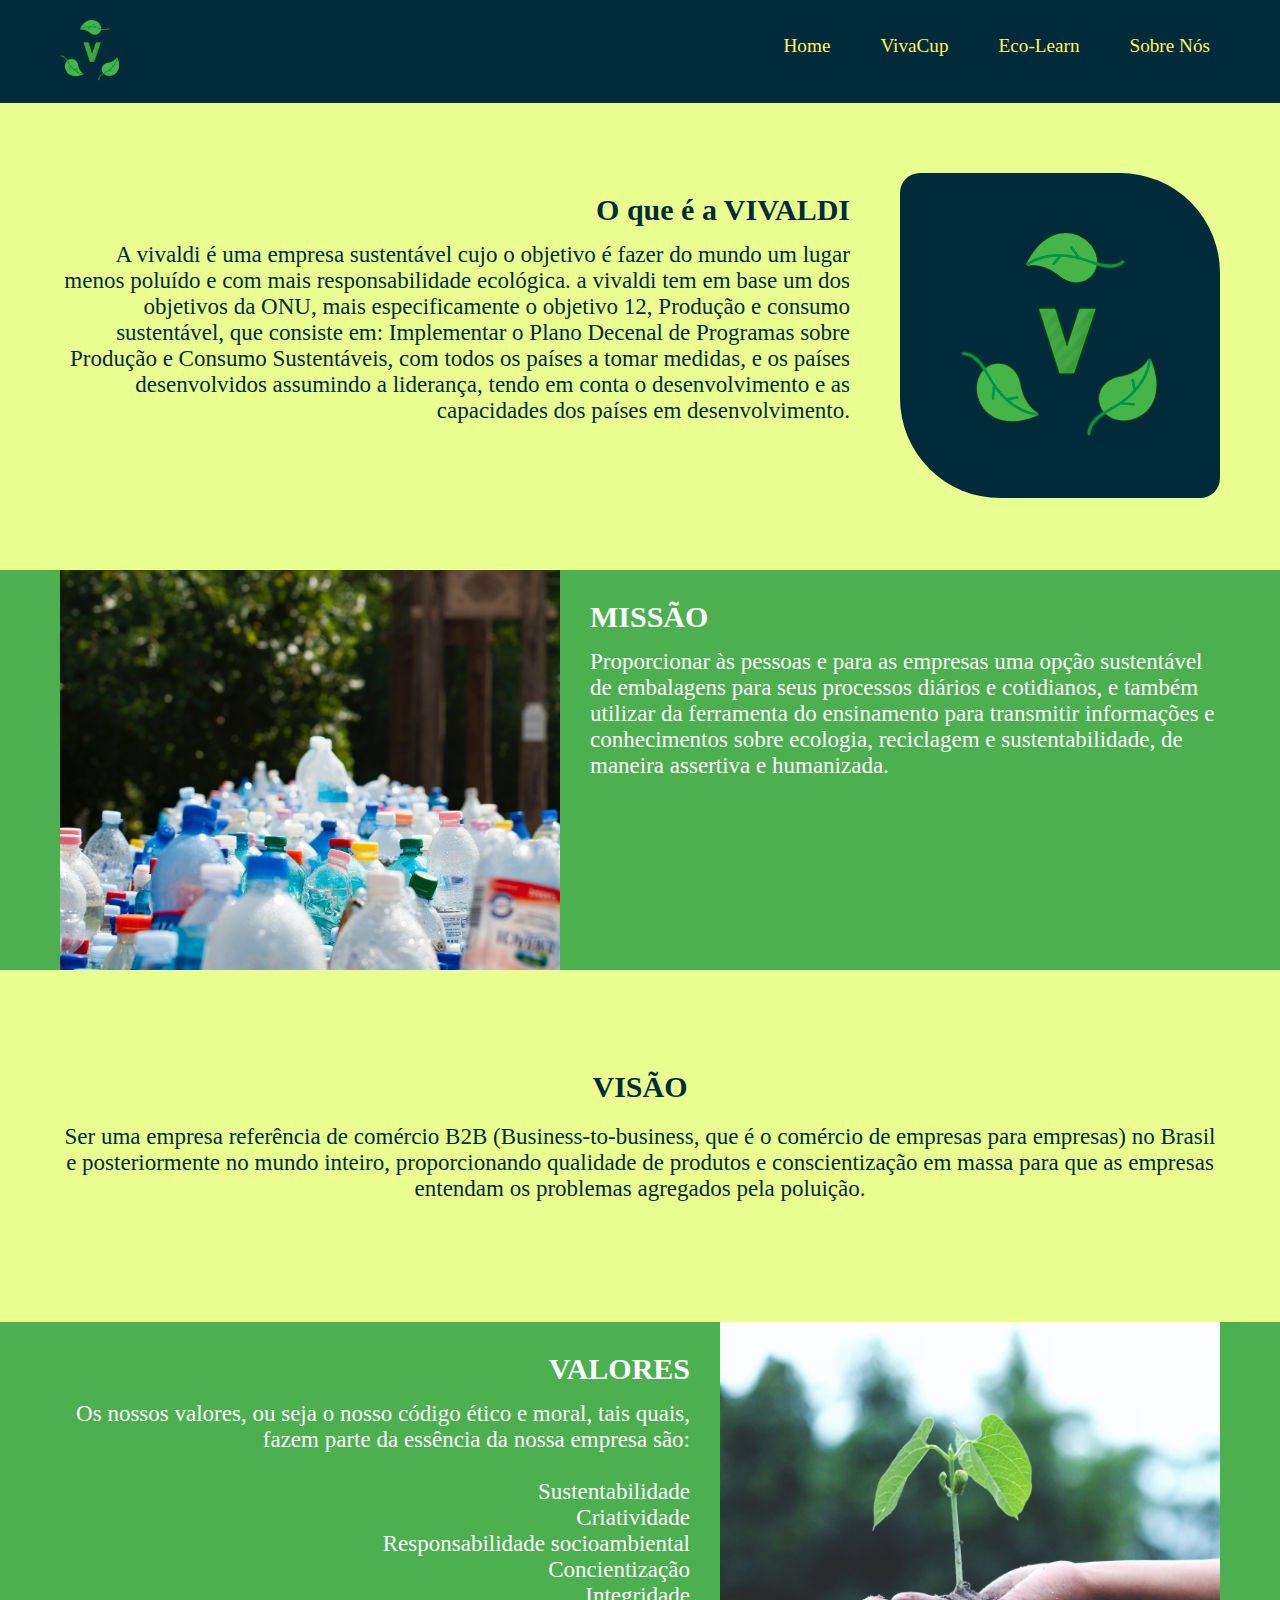
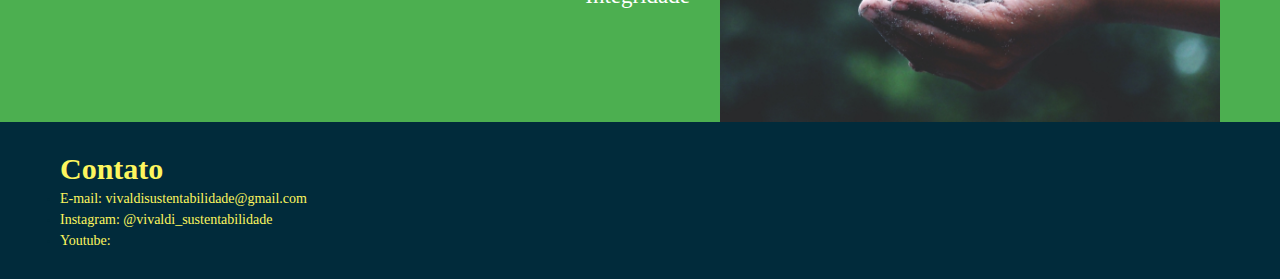
==== index.html @ 161d04c0 "adiciona o projeto vivaldi com duas paginas prontas" ====
<!DOCTYPE html>
<html lang="pt-br">
<head>
    <meta charset="UTF-8">
    <meta http-equiv="X-UA-Compatible" content="IE=edge">
    <meta name="viewport" content="width=device-width, initial-scale=1.0">
    <link rel="stylesheet" href="assets/css/standart.css">
    <link rel="stylesheet" href="assets/css/home.css">
    <title>Home (VIVALDI)</title>
</head>
<body>
    
    <!--header padrão de todas as páginas da aplicação-->
    <header>

        <div class="logo_header">
            <img class="center" src="assets/images/logo1.png" alt="logo">
        </div><!--logo_header-->

        <div class="navbar_header center">
            <ul>
                <a href="index.html"><li class="item_navbar_header">Home</li></a>
                <a href="assets/pages/viva_cup.html"><li class="item_navbar_header">VivaCup</li></a>
                <a href="assets/pages/eco_learn.html"><li class="item_navbar_header">Eco-Learn</li></a>
                <a href="assets/pages/sobre_nos.html"><li class="item_navbar_header">Sobre Nós</li></a>
            </ul>
        </div><!--navbar_header-->
    </header>

    <section class="section1 section_padding">
        <div class="texto_section1">
            <h1>O que é a VIVALDI</h1>
            <p>A vivaldi é uma empresa sustentável cujo o objetivo é fazer do mundo um lugar menos poluído e com mais responsabilidade ecológica. a vivaldi tem em base um dos objetivos da ONU, mais especificamente o objetivo 12, Produção e consumo sustentável, que consiste em: Implementar o Plano Decenal de Programas sobre Produção e Consumo Sustentáveis, com todos os países a tomar medidas, e os países desenvolvidos assumindo a liderança, tendo em conta o desenvolvimento e as capacidades dos países em desenvolvimento.</p>
        </div><!--texto_section1-->
        <div class="img_section1">
            <img src="assets/images/logo1.png" alt="logo">
        </div><!--img_section1-->
    </section><!--section1 - VIVALDI-->


    <section class="section2 section_padding">
        <div class="img_section2">
            <img src="assets/images/foto1.jpg" alt="foto1">
        </div>
        <div class="texto_section2">
            <h1>MISSÃO</h1>
            <p>
                Proporcionar às pessoas e para as empresas uma opção sustentável de embalagens para seus processos diários e cotidianos, e também utilizar da ferramenta do ensinamento para transmitir informações e conhecimentos sobre ecologia, reciclagem e sustentabilidade, de maneira assertiva e humanizada.
            </p>
        </div>
    </section><!--section2 - Missão-->

    <section class="section3 section_padding">
        <div class="text_section3">
            <h1>VISÃO</h1>
            <p>
                Ser uma empresa referência de comércio B2B (Business-to-business, que é o comércio de empresas para empresas) no Brasil e posteriormente no mundo inteiro, proporcionando qualidade de produtos e conscientização em massa para que as empresas entendam os problemas agregados pela poluição.            
            </p>
        </div>
    </section><!--section3 - Visão-->

    <section class="section4 section_padding">
        <div class="texto_section4">
            <h1>VALORES</h1>
            <p>
                Os nossos valores, ou seja o nosso código ético e moral, tais quais, fazem parte da essência da nossa empresa são:<br><br>
                Sustentabilidade<br>
                Criatividade<br>
                Responsabilidade socioambiental<br>
                Concientização<br>
                Integridade         
            </p>
        </div>
        <div class="img_section4">
            <img src="assets/images/foto2.jpg" alt="foto1">
        </div>
    </section><!--section4 - Valores-->
    <!--header padrão de todas as páginas da aplicação-->


    <footer>
        <div class="contato_footer">
            <h1>Contato</h1>

            <ul>
                <li><a href="mailto:vivaldisustentabilidade@gmail.com">E-mail: vivaldisustentabilidade@gmail.com</a></li>
                <li><a href="https://www.instagram.com/vivaldi_sustentabilidade/"   target="_blank">Instagram: @vivaldi_sustentabilidade</a></li>
                <li><a href="">Youtube: </a></li>
            </ul>
        </div>
        <div id="google_translate_element"></div>
    </footer>
</body>
</html>
---- assets/css/standart.css ----
:root{
    font-size: 10px;
    font-family: 'Times New Roman', Times, serif;
}

h1{
    font-size: 3rem;
}

*{
    margin: 0;
    padding: 0;
    color: #012B3B;
    text-decoration: none;
}

body{
    background-color: #E9FF8F;
}

html, body{
    height: 100%;
}

/*Estilização do header.................................................................*/

header{
    display: flex;
    justify-content: space-between;
    padding: 20px 60px;
    background-color: #012B3B;
}

.logo_header img{
    width: 6rem;
}

.navbar_header > ul{
    margin-top: 5px;
    list-style-type: none;
    display: flex;
}

.item_navbar_header{
    color: #FDF65E;
    font-size: clamp(1.4rem,1.5vw,4rem);
    margin-left: 30px;
    padding: 10px;
    cursor: pointer;
}

@media(min-width: 600px){
    .item_navbar_header:hover{
        background-color: #fdf55e;
        color: #012B3B;
        font-weight: bold;
        border-radius: 7px;
    }
}

/*responsovidade do header*/
@media(max-width: 750px){
    .item_navbar_header{
        margin-left: 5px;
    }
}

@media(max-width: 585px){


    header{
        padding: 20px 10px;
        flex-direction: column;
        text-align: center;
    }

    .item_navbar_header{
        margin-left: 5px;
        padding: 3px;
    }

    .navbar_header ul{

        width: 265px;
        margin: 10px auto;
    }

 

}

/*Estilização do footer.................................................................*/
/*Essa estilização precisa ser modificada, tirando o height da mesma assim que for ultilizada em uma pagina nova*/
.section_padding{
    padding: 0 60px;

}


/*Estilização do footer.................................................................*/
footer{
    background-color: #012B3B;
    padding: 30px 60px;
}

.contato_footer>h1{
    color: #FDF65E;
}

.contato_footer li{
    margin-top: 5px;
}


.contato_footer a{
    font-size: 1.4rem;
    color: #FDF65E;

}

/*Responsividade do footer*/
@media(max-width: 585px){

    .section_padding{
        padding: 0 20px;

    }

    footer{
        padding: 20px 10px;
        flex-direction: column;
        text-align: center;
    }
}
---- assets/css/home.css ----
:root{
    font-size: 10px;
}

p{
    font-size: 2.3rem;
}

/*estilização da section-1*/
.section1{
    display: flex;
    margin-top: 70px;
}

.texto_section1{
    text-align: right;
    padding-top: 20px;
    padding-right: 50px;
}

.texto_section1 h1{
    margin-bottom: 15px;
}

.img_section1 img{
    width: 200px;
    background-color: #012B3B;
    padding: 60px;
    border-radius: 20px 100px;
}

/*estilização da section-2*/

.section2{
    margin-top: 70px;
    background-color: #4CAF50;
    display: flex;
}

.img_section2 img{
    object-fit: cover;
    width: 500px;
    height: 400px;
    margin-bottom: -2px;
}

.texto_section2{
    padding-left: 30px;
    padding-top: 30px;
}

.texto_section2 p, .texto_section2 h1{
    color: white;
    margin-bottom: 15px;
}

/*estilização da section-3*/

.section3{
    margin-top: 100px;
}

.text_section3{
    text-align: center;
}

.text_section3 h1{
    margin-bottom: 20px;
}


/*estilização da section-4*/
.section4{
    margin-top: 120px;
    background-color: #4CAF50;
    display: flex;
}

.img_section4 img{
    object-fit: cover;
    width: 500px;
    height: 400px;
    margin-bottom: -2px;
}

.texto_section4{
    text-align: right;
    padding-top: 30px;
    padding-right: 30px;
}

.texto_section4 p, .texto_section4 h1{
    color: white;
    margin-bottom: 15px;
}

/*responsividade da página*/
@media(max-width: 1000px){
    /*responsividade das imagens*/
    .img_section2 img{
        width: 350px;
        height: 350px;
    }
    .img_section4 img{
        width: 350px;
        height: 350px;
    }

    /*responsividade dos textos*/
    p{
        font-size: 1.9rem;
    }
}

@media(max-width: 780px){
    /*responsividade da section 1*/
    .section1,.section2,.section4{
        flex-wrap: wrap;
    }

    .texto_section1{
        text-align: center;
        padding: 0;
        margin-bottom: 50px;
    }

    .img_section1{
        width: 100%;
        text-align: center;
    }

    .img_section1 img{
        width: 250px;;
        padding: 60px;
        border-radius: 20px;
    }

    /*responsividade da section 2*/
    .img_section2{
        margin-top: 40px;
        width: 100%;
        text-align: center;
    }

    .img_section2 img{
        width: 100%;
        margin: 25px 0;
        border-radius: 10px;
    }

    .texto_section2{
        padding: 0;
        text-align: center;
        padding-bottom: 40px;
    }
    /*responsividade da section3*/

    .section3{
    margin-top: 50px;
    }

    /*responsividade da section 4*/
    .section4{
        margin-top: 60px;
    }
    .img_section4{
        width: 100%;
        text-align: center;
    }
    
    .texto_section4{
        margin-top: 20px;
        padding: 0;
        text-align: center;
    }

    .img_section4 img{
        width: 100%;
        margin: 25px 0;
        border-radius: 10px;
        margin-bottom: 50px;
    }

}

@media(max-width: 410px){
    .img_section1 img{
        width: 150px;
    }
}
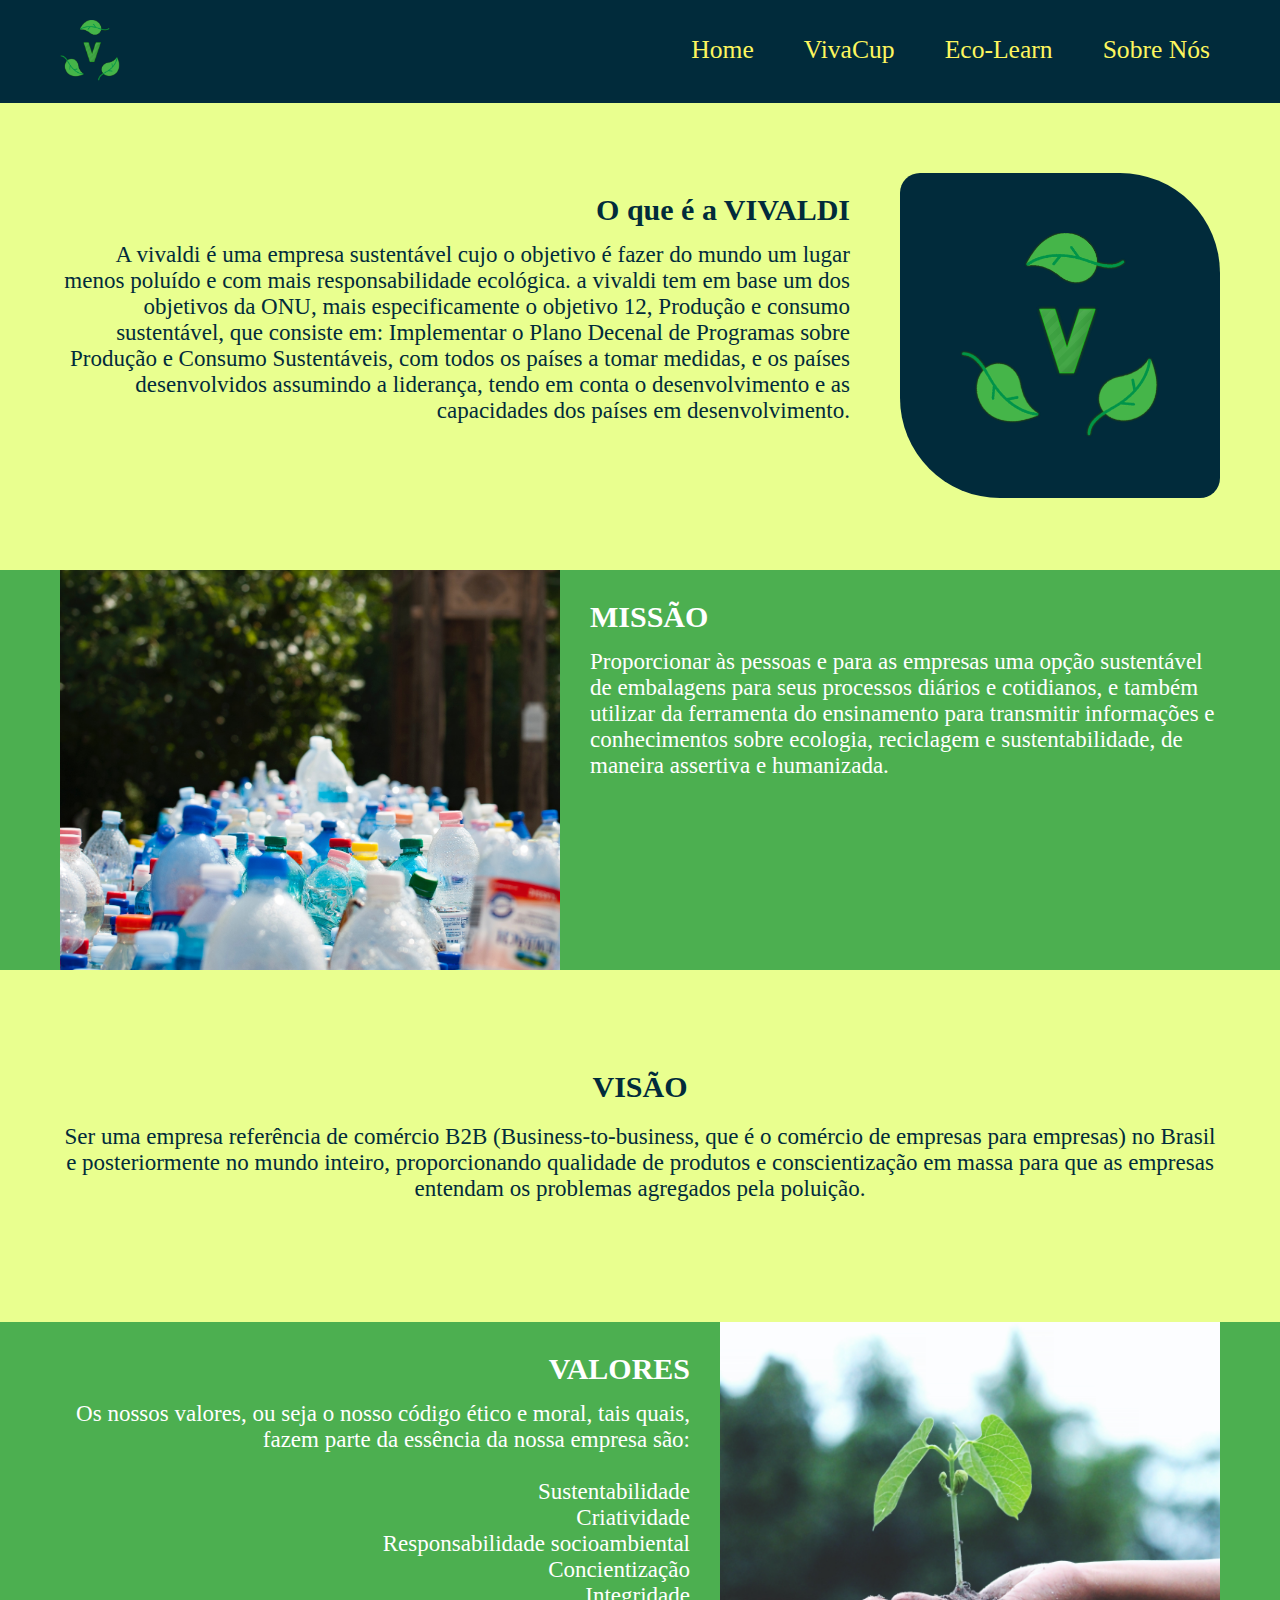
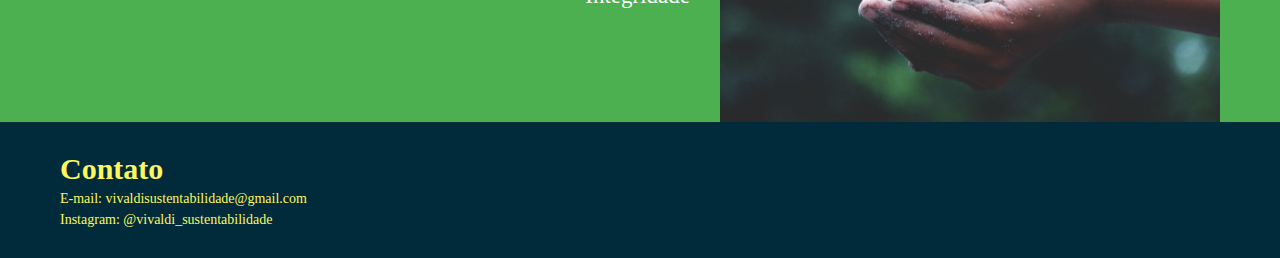
==== commit 8a6695dc: "finalizacao do site" ====
--- a/index.html
+++ b/index.html
@@ -85,7 +85,6 @@
             <ul>
                 <li><a href="mailto:vivaldisustentabilidade@gmail.com">E-mail: vivaldisustentabilidade@gmail.com</a></li>
                 <li><a href="https://www.instagram.com/vivaldi_sustentabilidade/"   target="_blank">Instagram: @vivaldi_sustentabilidade</a></li>
-                <li><a href="">Youtube: </a></li>
             </ul>
         </div>
         <div id="google_translate_element"></div>
--- a/assets/css/standart.css
+++ b/assets/css/standart.css
@@ -40,10 +40,10 @@
     list-style-type: none;
     display: flex;
 }
-
+/*-------------------------------------------------*/
 .item_navbar_header{
     color: #FDF65E;
-    font-size: clamp(1.4rem,1.5vw,4rem);
+    font-size: clamp(1.7rem,2vw,4rem);
     margin-left: 30px;
     padding: 10px;
     cursor: pointer;
@@ -79,10 +79,16 @@
         padding: 3px;
     }
 
+    .navbar_header{
+        width: 100%;
+        
+    }
+
     .navbar_header ul{
-
-        width: 265px;
-        margin: 10px auto;
+        display: flex;
+        justify-content: space-around;
+        width: 100%;
+        margin-top: 10px;
     }
 
  
--- a/assets/css/home.css
+++ b/assets/css/home.css
@@ -136,22 +136,26 @@
     }
 
     /*responsividade da section 2*/
+    .section2{
+        flex-direction: column-reverse;
+    }
     .img_section2{
-        margin-top: 40px;
+        margin-bottom: 40px;
         width: 100%;
         text-align: center;
     }
 
     .img_section2 img{
         width: 100%;
-        margin: 25px 0;
+        height: 250px;
+        margin: 15px 0;
         border-radius: 10px;
     }
 
     .texto_section2{
         padding: 0;
         text-align: center;
-        padding-bottom: 40px;
+        padding-top: 40px;
     }
     /*responsividade da section3*/
 
@@ -176,6 +180,7 @@
 
     .img_section4 img{
         width: 100%;
+        height: 250px;
         margin: 25px 0;
         border-radius: 10px;
         margin-bottom: 50px;
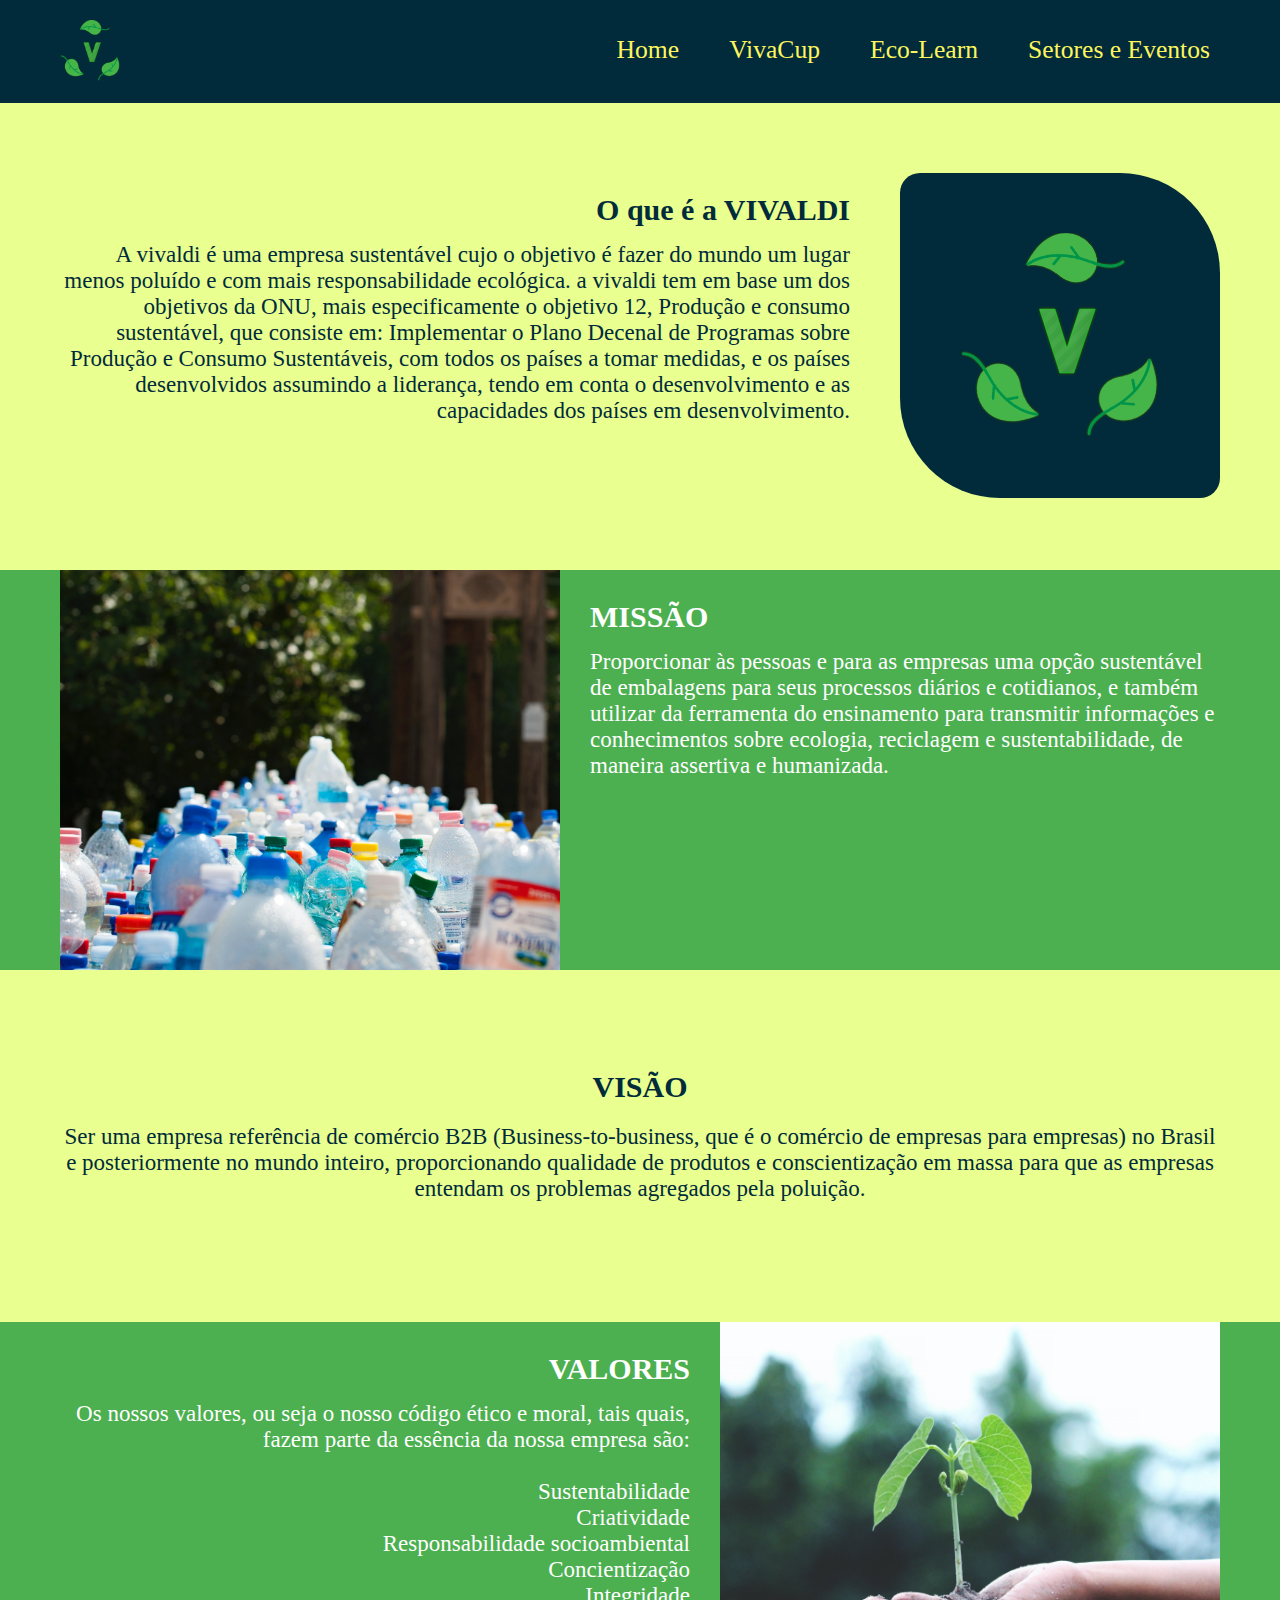
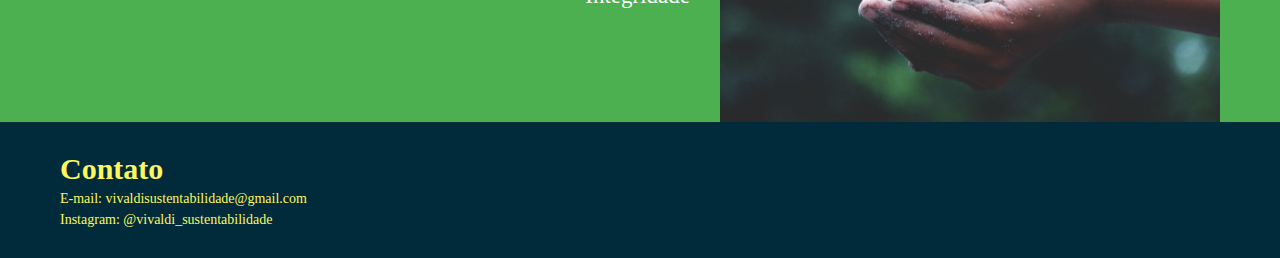
==== commit 27d073b2: "Adiciona aba evenetos, pontos de coleta e atualiza grupos" ====
--- a/index.html
+++ b/index.html
@@ -22,7 +22,7 @@
                 <a href="index.html"><li class="item_navbar_header">Home</li></a>
                 <a href="assets/pages/viva_cup.html"><li class="item_navbar_header">VivaCup</li></a>
                 <a href="assets/pages/eco_learn.html"><li class="item_navbar_header">Eco-Learn</li></a>
-                <a href="assets/pages/sobre_nos.html"><li class="item_navbar_header">Sobre Nós</li></a>
+                <a href="assets/pages/setores.html"><li class="item_navbar_header">Setores e Eventos</li></a>
             </ul>
         </div><!--navbar_header-->
     </header>
